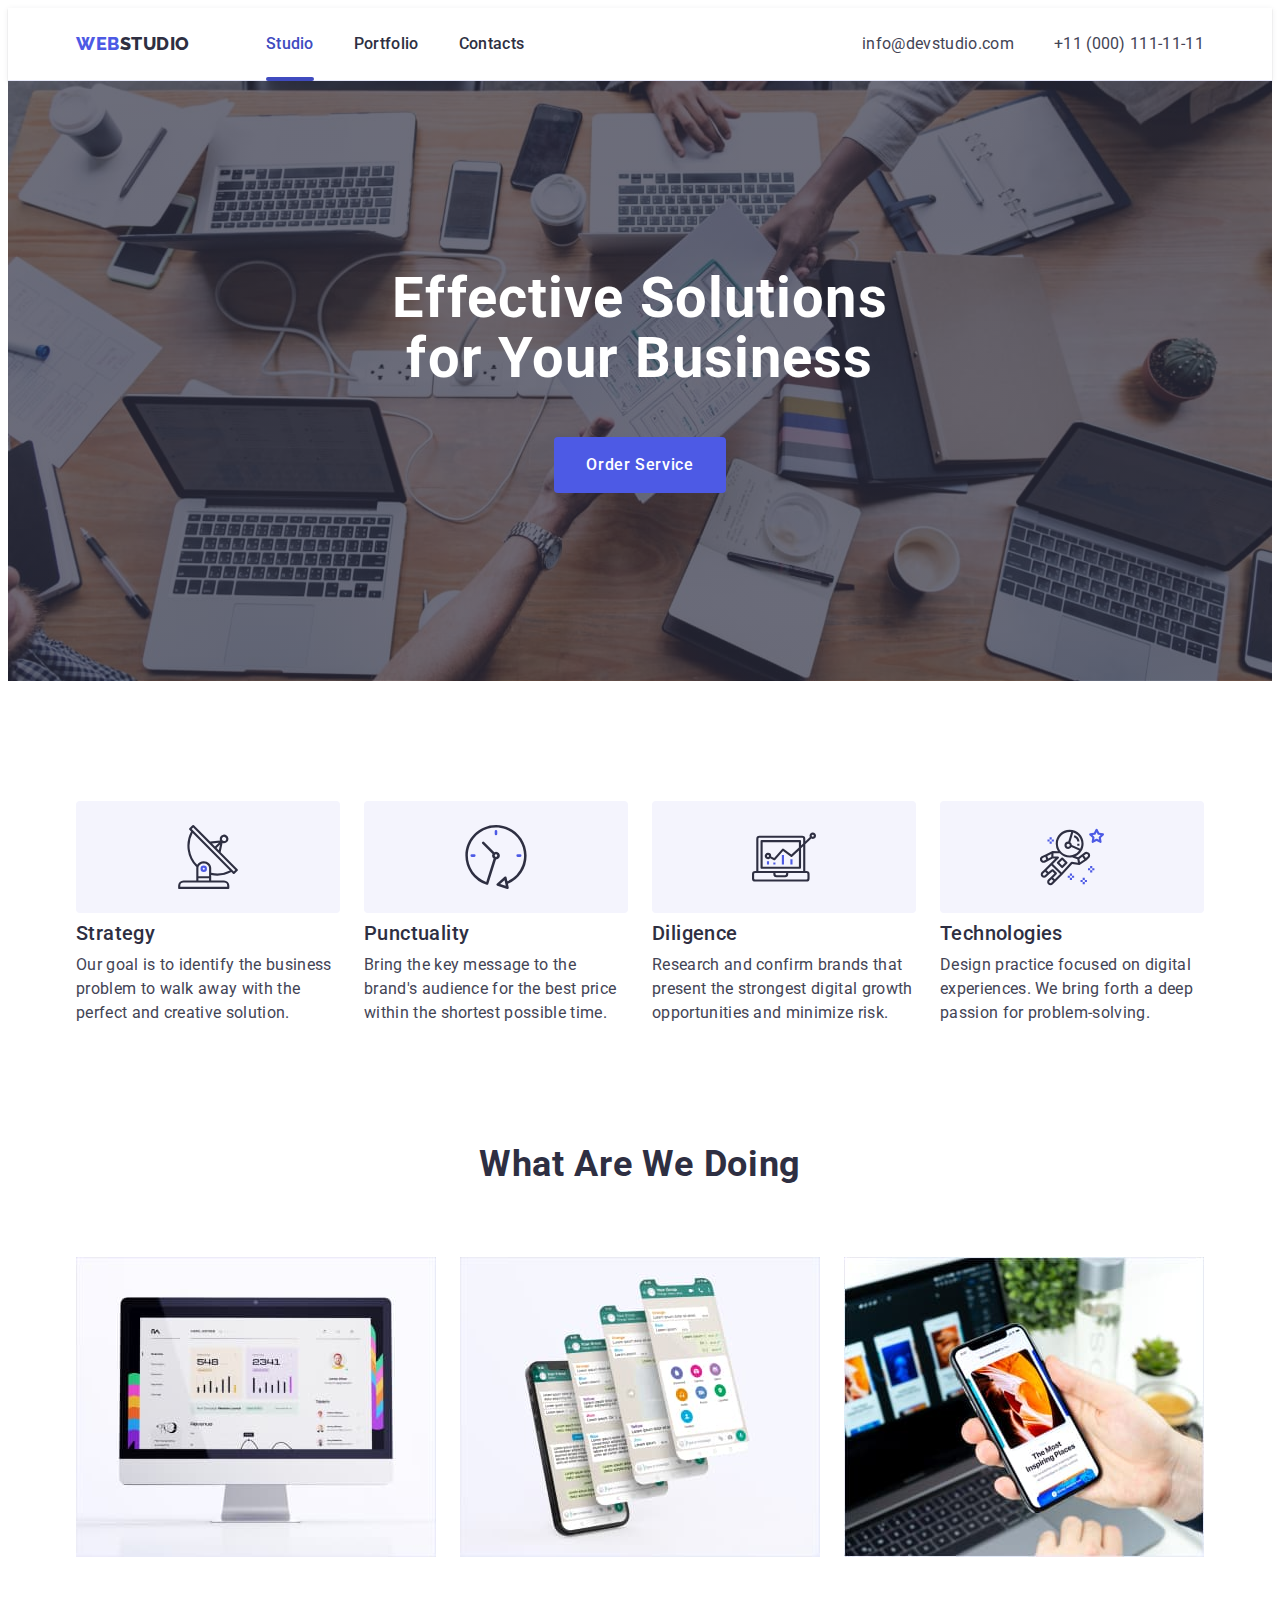
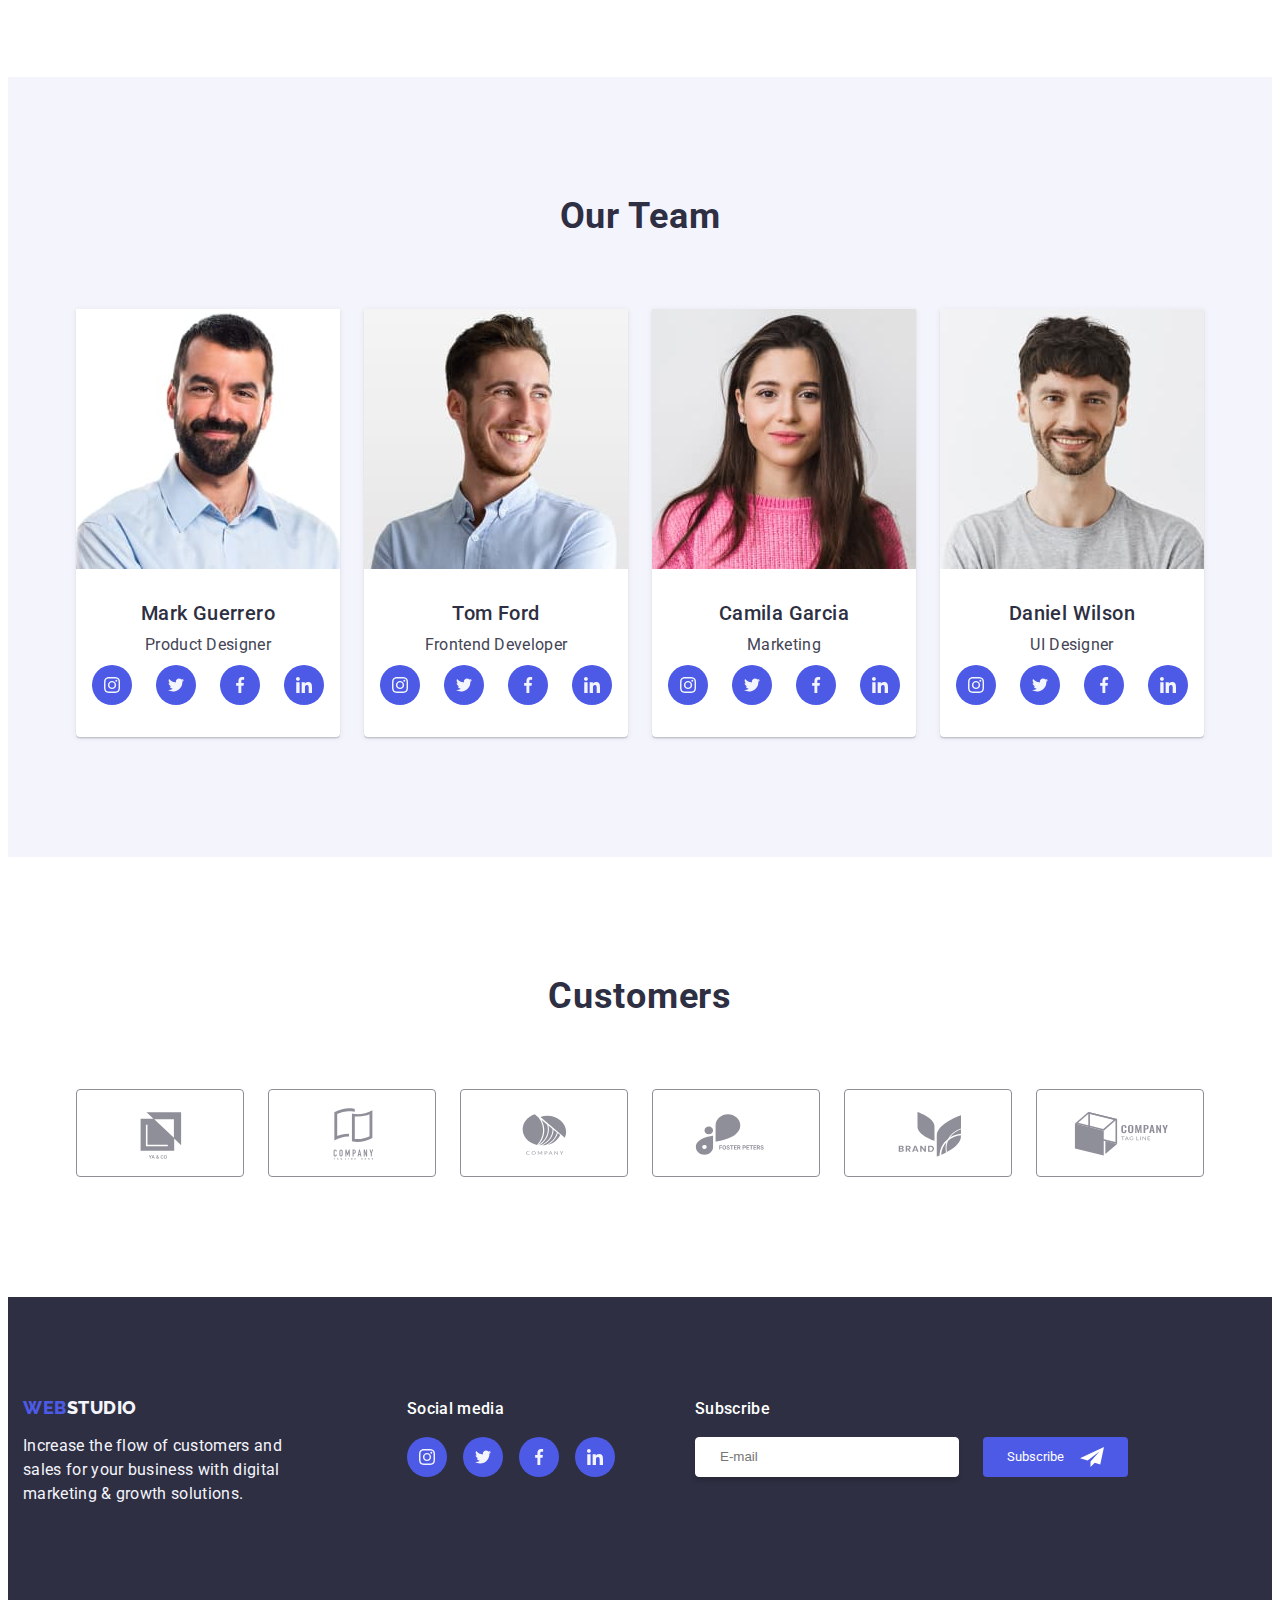
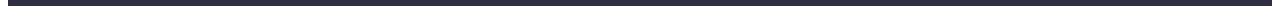
==== index.html @ a36aa5c9 "footer-sibscribe" ====
<!DOCTYPE html>
<html lang="en">
  <head>
    <meta charset="UTF-8" />
    <meta name="viewport" content="width=device-width, initial-scale=1.0" />
    <title>WebStudio</title>
    <!-- Fonts -->
    <link rel="preconnect" href="https://fonts.googleapis.com" />
    <link rel="preconnect" href="https://fonts.gstatic.com" crossorigin />
    <link
      href="https://fonts.googleapis.com/css2?family=Raleway:wght@800&family=Roboto:wght@400;500;700;900&display=swap"
      rel="stylesheet"
    />
    <!-- Modern-normalize  -->
    <link
      rel="stylesheet"
      href="https://cdnjs.cloudflare.com/ajax/libs/modern-normalize/2.0.0/modern-normalize.min.css"
      integrity="sha512-4xo8blKMVCiXpTaLzQSLSw3KFOVPWhm/TRtuPVc4WG6kUgjH6J03IBuG7JZPkcWMxJ5huwaBpOpnwYElP/m6wg=="
      crossorigin="anonymous"
      referrerpolicy="no-referrer"
    />
    <!-- Custom styles -->
    <link rel="stylesheet" href="./css/styles.css" />
  </head>
  <body>
    <header class="header">
      <div class="header-container container">
        <nav class="nav">
          <a class="header-logo link" href="./index.html"
            >Web<span class="logo-dark">Studio</span></a
          >
          <ul class="nav-list list">
            <li class="nav-list-item">
              <a class="nav-menu current link" href="./index.html">Studio</a>
            </li>
            <li class="nav-list-item">
              <a class="nav-menu link" href="./portfolio.html">Portfolio</a>
            </li>
            <li class="nav-list-item">
              <a class="nav-menu link" href="">Contacts</a>
            </li>
          </ul>
        </nav>
        <!-- Contacts -->
        <address class="contacts">
          <ul class="contacts-list list">
            <li>
              <a class="address-menu link" href="mailto:info@devstudio.com"
                >info@devstudio.com</a
              >
            </li>
            <li>
              <a class="address-menu link" href="tel:+110001111111"
                >+11 (000) 111-11-11</a
              >
            </li>
          </ul>
        </address>
      </div>
    </header>
    <main>
      <!-- Hero section 1  -->
      <section class="hero-section">
        <div class="hero-container container">
          <h1 class="hero-title">Effective Solutions for Your Business</h1>
          <button class="hero-button button" type="button" data-modal-open>
            Order Service
          </button>
        </div>
      </section>
      <!-- Benefits section 2 -->
      <section class="benefits-section" id="benefits">
        <div class="benefits-container container">
          <h2 class="visually-hidden">Benefits</h2>
          <ul class="benefits-list list">
            <li class="benefits-list-item">
              <div class="benefits-list-wrapper">
                <svg class="benefits-list-icon" width="64" height="64">
                  <use href="./images/icons.svg#icon-antenna"></use>
                </svg>
              </div>
              <h3 class="benefits-list-subtitle">Strategy</h3>
              <p class="benefits-list-text">
                Our goal is to identify the business problem to walk away with
                the perfect and creative solution.
              </p>
            </li>
            <li class="benefits-list-item">
              <div class="benefits-list-wrapper">
                <svg class="benefits-list-icon" width="64" height="64">
                  <use href="./images/icons.svg#icon-clock"></use>
                </svg>
              </div>
              <h3 class="benefits-list-subtitle">Punctuality</h3>
              <p class="benefits-list-text">
                Bring the key message to the brand's audience for the best price
                within the shortest possible time.
              </p>
            </li>
            <li class="benefits-list-item">
              <div class="benefits-list-wrapper">
                <svg class="benefits-list-icon" width="64" height="64">
                  <use href="./images/icons.svg#icon-diagram"></use>
                </svg>
              </div>
              <h3 class="benefits-list-subtitle">Diligence</h3>
              <p class="benefits-list-text">
                Research and confirm brands that present the strongest digital
                growth opportunities and minimize risk.
              </p>
            </li>
            <li class="benefits-list-item">
              <div class="benefits-list-wrapper">
                <svg class="benefits-list-icon" width="64" height="64">
                  <use href="./images/icons.svg#icon-astronaut"></use>
                </svg>
              </div>
              <h3 class="benefits-list-subtitle">Technologies</h3>
              <p class="benefits-list-text">
                Design practice focused on digital experiences. We bring forth a
                deep passion for problem-solving.
              </p>
            </li>
          </ul>
        </div>
      </section>
      <!-- products section 3 -->
      <section class="products-section">
        <div class="container">
          <h2 class="products-title">What are we doing</h2>
          <ul class="products-list list">
            <li class="products-list-item">
              <img
                class="products-list-img img"
                src="./images/img-1-screen.jpg"
                width="360"
                height="300"
                alt="screen"
              />
            </li>
            <li class="products-list-item">
              <img
                class="products-list-img img"
                src="./images/img-2-phones.jpg"
                width="360"
                height="300"
                alt="phones"
              />
            </li>
            <li class="products-list-item">
              <img
                class="products-list-img img"
                src="./images/img-3-laptop.jpg"
                width="360"
                height="300"
                alt="laptop"
              />
            </li>
          </ul>
        </div>
      </section>
      <!-- team section 4 -->
      <section class="team-section">
        <div class="container">
          <h2 class="team-title">Our Team</h2>
          <ul class="team-list list">
            <!-- Mark Guerrero -->
            <li class="team-list-item">
              <img
                class="team-list-img img"
                src="./images/img-4-mark.jpg"
                width="264"
                height="260"
                alt="Mark Guerrero.Product Designer"
              />
              <div class="team-details">
                <h3 class="team-list-subtitle">Mark Guerrero</h3>
                <p class="team-list-text">Product Designer</p>
                <ul class="team-social list">
                  <li class="team-social-item">
                    <a
                      class="team-social-link"
                      href="https://www.instagram.com/"
                    >
                      <svg class="team-social-icon" width="16" height="16">
                        <use href="./images/icons.svg#icon-instagram"></use>
                      </svg>
                    </a>
                  </li>
                  <li class="team-social-item">
                    <a class="team-social-link" href="https://www.twitter.com/">
                      <svg class="team-social-icon" width="16" height="16">
                        <use href="./images/icons.svg#icon-twitter"></use>
                      </svg>
                    </a>
                  </li>
                  <li class="team-social-item">
                    <a
                      class="team-social-link"
                      href="https://www.facebook.com/"
                    >
                      <svg class="team-social-icon" width="16" height="16">
                        <use href="./images/icons.svg#icon-facebook"></use>
                      </svg>
                    </a>
                  </li>
                  <li class="team-social-item">
                    <a
                      class="team-social-link"
                      href="https://www.linkedin.com/"
                    >
                      <svg class="team-social-icon" width="16" height="16">
                        <use href="./images/icons.svg#icon-linkedin"></use>
                      </svg>
                    </a>
                  </li>
                </ul>
              </div>
            </li>
            <!-- Tom Ford -->
            <li class="team-list-item">
              <img
                class="products-list-img img"
                src="./images/img-5-tom.jpg"
                width="264"
                height="260"
                alt="Tom Ford.Frontend Developer"
              />
              <div class="team-details">
                <h3 class="team-list-subtitle">Tom Ford</h3>
                <p class="team-list-text">Frontend Developer</p>

                <ul class="team-social list">
                  <li class="team-social-item">
                    <a
                      class="team-social-link"
                      href="https://www.instagram.com/"
                    >
                      <svg class="team-social-icon" width="16" height="16">
                        <use href="./images/icons.svg#icon-instagram"></use>
                      </svg>
                    </a>
                  </li>
                  <li class="team-social-item">
                    <a class="team-social-link" href="https://www.twitter.com/">
                      <svg class="team-social-icon" width="16" height="16">
                        <use href="./images/icons.svg#icon-twitter"></use>
                      </svg>
                    </a>
                  </li>
                  <li class="team-social-item">
                    <a
                      class="team-social-link"
                      href="https://www.facebook.com/"
                    >
                      <svg class="team-social-icon" width="16" height="16">
                        <use href="./images/icons.svg#icon-facebook"></use>
                      </svg>
                    </a>
                  </li>
                  <li class="team-social-item">
                    <a
                      class="team-social-link"
                      href="https://www.linkedin.com/"
                    >
                      <svg class="team-social-icon" width="16" height="16">
                        <use href="./images/icons.svg#icon-linkedin"></use>
                      </svg>
                    </a>
                  </li>
                </ul>
              </div>
            </li>
            <!-- Camila Garcia -->
            <li class="team-list-item">
              <img
                class="products-list-img img"
                src="./images/img-6-camila.jpg"
                width="264"
                height="260"
                alt="Camila Garcia.Marketing"
              />
              <div class="team-details">
                <h3 class="team-list-subtitle">Camila Garcia</h3>
                <p class="team-list-text">Marketing</p>

                <ul class="team-social list">
                  <li class="team-social-item">
                    <a
                      class="team-social-link"
                      href="https://www.instagram.com/"
                    >
                      <svg class="team-social-icon" width="16" height="16">
                        <use href="./images/icons.svg#icon-instagram"></use>
                      </svg>
                    </a>
                  </li>
                  <li class="team-social-item">
                    <a class="team-social-link" href="https://www.twitter.com/">
                      <svg class="team-social-icon" width="16" height="16">
                        <use href="./images/icons.svg#icon-twitter"></use>
                      </svg>
                    </a>
                  </li>
                  <li class="team-social-item">
                    <a
                      class="team-social-link"
                      href="https://www.facebook.com/"
                    >
                      <svg class="team-social-icon" width="16" height="16">
                        <use href="./images/icons.svg#icon-facebook"></use>
                      </svg>
                    </a>
                  </li>
                  <li class="team-social-item">
                    <a
                      class="team-social-link"
                      href="https://www.linkedin.com/"
                    >
                      <svg class="team-social-icon" width="16" height="16">
                        <use href="./images/icons.svg#icon-linkedin"></use>
                      </svg>
                    </a>
                  </li>
                </ul>
              </div>
            </li>
            <!-- Daniel Wilson -->
            <li class="team-list-item">
              <img
                class="products-list-img img"
                src="./images/img-7-daniel.jpg"
                width="264"
                height="260"
                alt="Daniel Wilson.UI Designer"
              />
              <div class="team-details">
                <h3 class="team-list-subtitle">Daniel Wilson</h3>
                <p class="team-list-text">UI Designer</p>

                <ul class="team-social list">
                  <li class="team-social-item">
                    <a
                      class="team-social-link"
                      href="https://www.instagram.com/"
                    >
                      <svg class="team-social-icon" width="16" height="16">
                        <use href="./images/icons.svg#icon-instagram"></use>
                      </svg>
                    </a>
                  </li>
                  <li class="team-social-item">
                    <a class="team-social-link" href="https://www.twitter.com/">
                      <svg class="team-social-icon" width="16" height="16">
                        <use href="./images/icons.svg#icon-twitter"></use>
                      </svg>
                    </a>
                  </li>
                  <li class="team-social-item">
                    <a
                      class="team-social-link"
                      href="https://www.facebook.com/"
                    >
                      <svg class="team-social-icon" width="16" height="16">
                        <use href="./images/icons.svg#icon-facebook"></use>
                      </svg>
                    </a>
                  </li>
                  <li class="team-social-item">
                    <a
                      class="team-social-link"
                      href="https://www.linkedin.com/"
                    >
                      <svg class="team-social-icon" width="16" height="16">
                        <use href="./images/icons.svg#icon-linkedin"></use>
                      </svg>
                    </a>
                  </li>
                </ul>
              </div>
            </li>
          </ul>
        </div>
      </section>
      <!-- customers section 5 -->
      <section class="customers-section">
        <div class="container">
          <h2 class="customers-title">Customers</h2>
          <ul class="customers-list">
            <li class="customers-list-item">
              <a class="customers-item-link" href="">
                <svg class="customers-list-icon" width="104" height="56">
                  <use href="./images/icons.svg#icon-logo-1"></use>
                </svg>
              </a>
            </li>
            <li class="customers-list-item">
              <a class="customers-item-link" href="">
                <svg class="customers-list-icon" width="104" height="56">
                  <use href="./images/icons.svg#icon-logo-2"></use>
                </svg>
              </a>
            </li>
            <li class="customers-list-item">
              <a class="customers-item-link" href="">
                <svg class="customers-list-icon" width="104" height="56">
                  <use href="./images/icons.svg#icon-logo-3"></use>
                </svg>
              </a>
            </li>
            <li class="customers-list-item">
              <a class="customers-item-link" href="">
                <svg class="customers-list-icon" width="104" height="56">
                  <use href="./images/icons.svg#icon-logo-4"></use>
                </svg>
              </a>
            </li>
            <li class="customers-list-item">
              <a class="customers-item-link" href="">
                <svg class="customers-list-icon" width="104" height="56">
                  <use href="./images/icons.svg#icon-logo-5"></use>
                </svg>
              </a>
            </li>
            <li class="customers-list-item">
              <a class="customers-item-link" href="">
                <svg class="customers-list-icon" width="104" height="56">
                  <use href="./images/icons.svg#icon-logo-6"></use>
                </svg>
              </a>
            </li>
          </ul>
        </div>
      </section>
    </main>
    <footer class="footer-section">
      <div class="container footer">
        <div class="footer-text-block">
          <a class="footer-logo logo link" href="./index.html"
            >Web<span class="logo-light">Studio</span></a
          >
          <!-- footer text -->
          <p class="footer-text">
            Increase the flow of customers and sales for your business with
            digital marketing &#38; growth solutions.
          </p>
        </div>
        <!-- social media block -->
        <div class="social-media-block">
          <!-- social media text -->
          <p class="social-media-text">Social media</p>
          <ul class="social-media list">
            <li class="social-media-item">
              <a
                class="social-media-icon-link"
                href="https://www.instagram.com/"
              >
                <svg class="team-social-icon" width="24" height="24">
                  <use href="./images/icons.svg#icon-instagram"></use>
                </svg>
              </a>
            </li>
            <li class="social-media-item">
              <a class="social-media-icon-link" href="https://www.twitter.com/">
                <svg class="team-social-icon" width="24" height="24">
                  <use
                    class="social-media-icon-link"
                    href="./images/icons.svg#icon-twitter"
                  ></use>
                </svg>
              </a>
            </li>
            <li class="social-media-item">
              <a
                class="social-media-icon-link"
                href="https://www.facebook.com/"
              >
                <svg class="team-social-icon" width="24" height="24">
                  <use href="./images/icons.svg#icon-facebook"></use>
                </svg>
              </a>
            </li>
            <li class="social-media-item">
              <a
                class="social-media-icon-link"
                href="https://www.linkedin.com/"
              >
                <svg class="team-social-icon" width="24" height="24">
                  <use href="./images/icons.svg#icon-linkedin"></use>
                </svg>
              </a>
            </li>
          </ul>
        </div>
        <!-- subscribe -->

        <div class="subscribe-block">
          <p class="subscribe-text">Subscribe</p>
          <form class="footer-form" name="subscribe_form">
            <input
              class="footer-form-input"
              name="subscribe-email"
              type="email"
              placeholder="E-mail"
            />
            <button class="subscribe-button button" type="submit">
              Subscribe
              <svg class="subscribe-icon" width="24" height="24">
                <use href="./images/icons.svg#icon-subscribe"></use>
              </svg>
            </button>
          </form>
        </div>
      </div>
    </footer>

    <!-- modal window -->

    <div class="backdrop is-hidden" data-modal>
      <div class="modal">
        <button class="modal-btn" type="button" data-modal-close>
          <svg class="modal-btn-icon" width="8" height="8">
            <use href="./images/icons.svg#icon-close-btn-modal"></use>
          </svg>
        </button>
      </div>
    </div>

    <script src="./js/modal.js"></script>
  </body>
</html>
---- css/styles.css ----
*,
* ::after,
* ::before {
    box-sizing: border-box;
}

/* base styles */
:root {
    --white: #FFFFFF;
    --iris: #4D5AE5;
    --navyblue: #2E2F42;
    --ocean: #404BBF;
    --slate: #434455;
    --cloud: #F4F4FD;
    --cornflower: #E7E9FC;
    --light-slate: #8e8f99;
    --green: #31D0AA;
    --navyblue-modal: rgba(46, 47, 66, 0.40);
}

body {
    font-family: 'Raleway', sans-serif;
    font-family: 'Roboto', sans-serif;
    background-color: var(--white);
    color: #434455;
}

h1,
h2,
h3,
h4,
h5,
h6,
p {
    margin: 0;
}

ul {
    margin: 0;
    padding-left: 0;
}

li {
    list-style: none;
}

.link {
    text-decoration: none;
}

.list {
    list-style: none;
    margin: 0;
    padding: 0;
}

img {
    display: block;
    max-width: 100%;
    height: auto;
}

button {
    font-family: inherit;
    border: none;
    cursor: pointer;
    padding: 16px 32px;
    border-radius: 4px;
}

.container {
    max-width: 1158px;
    margin: 0 auto;
    padding: 0 15px;
}

/* header */

.header {
    border-bottom: 1px solid #e7e9fc;
    box-shadow: 0px 2px 1px rgba(46, 47, 66, 0.08),
        0px 1px 1px rgba(46, 47, 66, 0.16),
        0px 1px 6px rgba(46, 47, 66, 0.08);
}

.header-container {
    display: flex;
    justify-content: space-between;
    height: 72px;
    align-items: center;
}

/* nav */

.nav-list-item,
.projects-list-item {
    list-style: none;
    /* transition: color 250ms cubic-bezier(0.4, 0, 0.2, 1); */
}


.nav-list {
    display: flex;
    gap: 40px;
    align-items: center;
    transition: color 250ms cubic-bezier(0.4, 0, 0.2, 1);
}



.nav {
    display: flex;
    align-items: center;
}

.nav .nav-menu {
    font-size: 16px;
    line-height: 1.5;
    letter-spacing: 0.02em;
    padding: 24px 0;
    position: relative;
    transition: color 250ms cubic-bezier(0.4, 0, 0.2, 1);
}

.nav-menu {
    color: var(--navyblue);
    font-family: Roboto;
    font-size: 16px;
    font-weight: 500;
    line-height: 1.5;
    letter-spacing: 0.02em;
    padding: 24px 0;
    display: block;
    display: inline-block;
    transition: color 250ms cubic-bezier(0.4, 0, 0.2, 1);
}

.nav-menu:hover,
.nav-menu:focus,
.nav-menu.current {
    color: var(--ocean);
}

.nav-menu.current::after {
    content: "";
    position: absolute;
    left: 0;
    bottom: -1px;
    width: 100%;
    height: 4px;
    border-radius: 2px;
    background-color: var(--ocean);
}

/* logo */

.header-logo {
    color: var(--iris);
    font-weight: 800;
    line-height: 1.17;
    letter-spacing: 0.03em;
    text-transform: uppercase;
    font-family: "Raleway", sans-serif;
    font-size: 18px;
    display: flex;
    margin-right: 76px;
    align-items: center;
}

.logo-dark {
    color: var(--navyblue);
}

.logo-light {
    color: var(--cloud);
}

.footer-logo {
    margin-bottom: 16px;
    /* display: inline-block; */
    color: var(--iris);
    font-weight: 800;
    line-height: 1.17;
    letter-spacing: 0.03em;
    text-transform: uppercase;
    font-family: "Raleway", sans-serif;
    font-size: 18px;
    display: flex;
    margin-right: 76px;
    align-items: center;
}

/* contacts */

.contacts {
    font-style: normal;
}

.contacts-list {
    display: flex;
    gap: 40px;
    align-items: center;
}

.address-menu {
    color: var(--slate);
    font-family: Roboto;
    font-size: 16px;
    font-style: normal;
    font-weight: 400;
    line-height: 1.5;
    letter-spacing: 0.02em;
    padding: 24px 0;
    display: block;
    transition: color 250ms cubic-bezier(0.4, 0, 0.2, 1);
}

.address-menu:hover,
.address-menu:focus {
    color: #404bbf
}


/* hero section */

.hero-section {
    background-color: var(--navyblue);
    background-image: linear-gradient(rgba(46, 47, 66, 0.7), rgba(46, 47, 66, 0.7)), url(../images/img-bg.jpg);
    background-repeat: no-repeat;
    background-size: cover;
    background-position: center;
    padding: 188px 0;
    max-width: 1440px;
    margin: 0 auto;
}



.hero-title {
    color: var(--white);
    text-align: center;
    font-family: Roboto;
    font-size: 56px;
    font-weight: 700;
    line-height: 1.07;
    letter-spacing: 0.02em;
    margin-bottom: 48px;
    margin-left: auto;
    margin-right: auto;
    max-width: 496px;
}

.hero-button {
    font-family: inherit;
    background: var(--iris);
    font-weight: 500;
    font-size: 16px;
    line-height: 1.5;
    letter-spacing: 0.04em;
    color: var(--white);
    cursor: pointer;
    margin-left: auto;
    margin-right: auto;
    display: block;
    min-width: 169px;
    transition: background-color 250ms cubic-bezier(0.4, 0, 0.2, 1);

}

.hero-button:hover,
.hero-button:focus {
    background: var(--ocean);

}

/* benefits styles */

.benefits-section {
    padding: 120px 0;
}

.benefits-title {
    color: var(--navyblue);
    font-family: Roboto;
    font-weight: 500;
    line-height: 1.2;
    letter-spacing: 0.02em;
}

.benefits {
    padding: 120px 0;
}

.benefits-container {
    display: flex;
    align-items: center;
    justify-content: center;
}

.benefits-list {
    display: flex;
    gap: 24px;
    justify-content: center;
}

.benefits-list-wrapper {
    border-radius: 4px;
    background-color: var(--cloud, #F4F4FD);
    margin-bottom: 8px;
    width: 264px;
    height: 112px;
    padding: 24px 0;
    display: flex;
    align-items: center;
    justify-content: center;



}

.benefits-list-item {
    flex-basis: calc((100% - 3 * 24px) / 4);

}

.benefits-list-icon {
    display: flex;
    align-items: center;
    margin: 0 auto;
}

.benefits-list-subtitle {
    color: var(--navyblue);
    font-family: Roboto;
    font-size: 20px;
    font-weight: 500;
    line-height: 1.2;
    letter-spacing: 0.02em;
    margin-bottom: 8px;
}

.benefits-list-text {
    color: var(--slate);
    font-family: Roboto;
    font-weight: 400;
    line-height: 1.5;
    letter-spacing: 0.02em;

}

/* product styles */

.products-section {
    padding-bottom: 120px;
}

.products-title {
    color: var(--navyblue);
    text-align: center;
    font-weight: 700;
    font-size: 36px;
    line-height: 1.11;
    letter-spacing: 0.02em;
    text-transform: capitalize;
    margin-bottom: 72px;
}

.products-list {
    display: flex;
    gap: 24px;
    justify-content: center;
}

.products-list-item {
    width: calc((100% - 3 * 16px) / 3);
}


/* team styles */

.team-section {
    background-color: var(--cloud);
    padding: 120px 0;
}

.team-title {
    color: var(--navyblue);
    text-align: center;
    font-weight: 700;
    line-height: 1.11;
    letter-spacing: 0.02em;
    text-transform: capitalize;
    background-color: #F4F4FD;
    font-size: 36px;
    margin-bottom: 72px;
}

.team-list {
    display: flex;
    gap: 24px;
    flex-wrap: wrap;
}

.team-list-item {
    background-color: #FFFFFF;
    width: calc((100% - 3 * 24px) / 4);
    border-radius: 0px 0px 4px 4px;
    box-shadow: 0px 2px 1px 0px rgba(46, 47, 66, 0.08), 0px 1px 1px 0px rgba(46, 47, 66, 0.16), 0px 1px 6px 0px rgba(46, 47, 66, 0.08);

}

.team-list-subtitle {
    color: var(--navyblue);
    text-align: center;
    font-style: normal;
    font-weight: 500;
    line-height: 1.2;
    letter-spacing: 0.02em;
    font-size: 20px;
    margin-bottom: 8px;
}

.team-list-text {
    color: var(--slate);
    text-align: center;
    font-weight: 400;
    line-height: 1.5;
    letter-spacing: 0.02em;
    margin: 0 0 8px;
}

.team-details {
    padding: 32px 0;
}

/* social icons */

.team-social-icon {
    fill: var(--cloud);
}

.team-social.list {
    display: flex;
    justify-content: center;
    align-items: center;
    gap: 24px;
}

.team-social-link {
    display: flex;
    justify-content: center;
    align-items: center;
    padding: 12px;
    width: 100%;
    height: 100%;
    background-color: var(--iris);
    border-radius: 50%;
    transition: background-color 250ms cubic-bezier(0.4, 0, 0.2, 1);
}

.team-social-link:hover,
.team-social-link:focus {
    background-color: var(--ocean);
}

/* customers  */

.customers-list-icon {
    fill: var(--light-slate);
}

/* footer */

.footer-section {
    background-color: var(--navyblue);
    padding: 100px 0;

}

.footer-section .link {
    display: inline-block;
    margin-bottom: 16px;
}

.footer-text {
    color: var(--cloud, #F4F4FD);
    font-family: Roboto;
    font-size: 16px;
    font-style: normal;
    font-weight: 400;
    line-height: 1.5;
    letter-spacing: 0.02em;
    width: 264px;

}

.footer-text-block {
    margin-right: 120px;
}



.container.footer {
    display: flex;
    align-items: baseline;
    margin-right: 120px;
}

/* social media */

.social-media-block {
    margin-right: 80px;
}

.social-media-text {
    color: var(--white, #FFF);
    font-family: Roboto;
    font-size: 16px;
    font-weight: 500;
    line-height: 1.5;
    letter-spacing: 0.02em;
    margin: 0 0 16px;
}

.social-media.list {
    display: flex;
    gap: 16px;
}

.social-media-item {
    width: 40px;
    height: 40px;
}

.social-media-icon-link {
    display: flex;
    justify-content: center;
    align-items: center;
    padding: 12px;
    width: 100%;
    height: 100%;
    background-color: var(--iris);
    border-radius: 50%;
    transition: background-color 250ms cubic-bezier(0.4, 0, 0.2, 1);

}

.social-media-icon-link:hover,
.social-media-icon-link:focus {
    background-color: var(--green);
}


/* portfolio section */

.portf-list-item {
    list-style: none;
}

/* visually-hidden */

.visually-hidden {
    position: absolute;
    width: 1px;
    height: 1px;
    margin: -1px;
    border: 0;
    padding: 0;
    white-space: nowrap;
    clip-path: inset(100%);
    clip: rect(0 0 0 0);
    overflow: hidden;
}

.portfolio.section {
    padding-top: 96px;
    padding-bottom: 120px;
}

.hero-portf-title {}

.hero-portf-list {
    display: flex;
    gap: 24px;
    margin-bottom: 72px;
    margin-left: auto;
    margin-right: auto;
    justify-content: center;

}






/* portfolio buttons */

.hero-portf-btn {
    background: var(--cloud);
    color: var(--iris);
    text-align: center;
    font-weight: 500;
    line-height: 1.5;
    letter-spacing: 0.04em;
    font-family: "Roboto", sans-serif;
    font-size: 16px;
    padding: 12px 24px;
    border: 1px solid var(--cornflower, #E7E9FC);
    transition: color 250ms cubic-bezier(0.4, 0, 0.2, 1),
        background-color 250ms cubic-bezier(0.4, 0, 0.2, 1),
        border-color 250ms cubic-bezier(0.4, 0, 0.2, 1),
        box-shadow 250ms cubic-bezier(0.4, 0, 0.2, 1);
}


.hero-portf-btn:hover,
.hero-portf-btn:focus {
    background-color: var(--ocean);
    color: var(--white);
    border: 1px solid transparent;
    box-shadow: 0px 3px 1px rgba(0, 0, 0, 0.1), 0px 2px 1px rgba(0, 0, 0, 0.08), 0px 2px 2px rgba(0, 0, 0, 0.12);
}

/* projects styles */



.projects-link {
    display: block;
    transition: box-shadow 250ms cubic-bezier(0.4, 0, 0.2, 1);
}

.projects-link:hover,
.projects-link:focus {
    box-shadow: 0px 2px 1px 0px rgba(46, 47, 66, 0.08), 0px 1px 1px 0px rgba(46, 47, 66, 0.16), 0px 1px 6px 0px rgba(46, 47, 66, 0.08);

}


.projects-list {
    display: flex;
    flex-wrap: wrap;
    column-gap: 24px;
    row-gap: 48px;

}

.projects-list-item {
    width: calc((100% - 48px) / 3);
    transition: box-shadow 250ms cubic-bezier(0.4, 0, 0.2, 1);
}



.projects-subtitle {
    color: var(--navyblue);
    font-size: 20px;
    font-weight: 500;
    line-height: 1.2;
    letter-spacing: 0.02em;
    margin-bottom: 8px;

}

.projects-box {
    padding: 32px 16px;
    border: 1px solid var(--cornflower);
    border-top: none;

}

.projects-box-text {
    color: var(--slate);
    font-weight: 400;
    line-height: 1.5;
    letter-spacing: 0.02em;
    font-size: 16px;
}

/* overlay */

.projects-block {}

.overlay {
    position: relative;
    overflow-y: hidden;
    overflow-x: hidden;
}

.overlay-text {
    color: var(--cloud);
    font-size: 16px;
    font-weight: 400;
    line-height: 1.5;
    letter-spacing: 0.02em;
    top: 0;
    left: 0;
    width: 100%;
    height: 100%;
    background-color: var(--iris);
    position: absolute;
    padding: 40px 32px;
    transform: translateY(100%);
    transition: transform 250ms cubic-bezier(0.4, 0, 0.2, 1);
}

.projects-link:hover .overlay-text,
.projects-link:focus .overlay-text {
    transform: translateY(0%);
}



/* customers */


.customers-section {
    padding: 120px 0;
}

.customers-list-icon {
    display: flex;
    align-items: center;
    margin: 0 auto;
}

.customers-title {
    color: var(--navyblue);
    text-align: center;
    font-weight: 700;
    line-height: 1.11;
    letter-spacing: 0.02em;
    text-transform: capitalize;
    font-size: 36px;
    margin-bottom: 72px;
}

.customers-list {
    display: flex;
    gap: 24px;
}



.customers-list-item {
    flex-basis: calc((100% - 5 * 24px) / 6);
}

.customers-list-icon {
    fill: currentColor;

}

.customers-item-link {
    border: 1px solid var(--light-slate);
    border-radius: 4px;
    display: flex;
    justify-content: center;
    align-items: center;
    color: var(--light-slate);
    width: 168px;

    height: 88px;
    padding: 16px 32px;
    transition: border-color 250ms cubic-bezier(0.4, 0, 0.2, 1), color 250ms cubic-bezier(0.4, 0, 0.2, 1);
}

.customers-item-link:hover,
.customers-item-link:focus {
    border-color: var(--ocean);
    color: var(--ocean);
}

/* modal window */

.backdrop {
    position: fixed;
    top: 0;
    left: 0;
    width: 100%;
    height: 100%;
    background-color: var(--navyblue-modal);
    transition: opacity 250ms cubic-bezier(0.4, 0, 0.2, 1), visibility 250ms cubic-bezier(0.4, 0, 0.2, 1);
}

.is-hidden {
    opacity: 0;
    pointer-events: none;
    visibility: hidden;
}

.modal {
    position: absolute;
    top: 50%;
    left: 50%;
    transform: translateX(-50%) translateY(-50%);
    width: 408px;
    min-height: 584px;
    border-radius: 4px;
    background: var(--dairy, #FCFCFC);
    box-shadow: 0px 2px 1px 0px rgba(0, 0, 0, 0.20), 0px 1px 3px 0px rgba(0, 0, 0, 0.12), 0px 1px 1px 0px rgba(0, 0, 0, 0.14);
    transition: transform 250ms cubic-bezier(0.4, 0, 0.2, 1);
}

.modal-btn {
    position: absolute;
    top: 24px;
    right: 24px;
    width: 24px;
    height: 24px;
    background-color: var(--cornflower);
    border-radius: 50%;
    border: 1px solid rgba(0, 0, 0, 0.10);
    padding: 0;
    align-items: center;
    justify-content: center;
    display: flex;
    transition: background-color 250ms cubic-bezier(0.4, 0, 0.2, 1), border 250ms cubic-bezier(0.4, 0, 0.2, 1);
}

.modal-btn:hover,
.modal-btn:focus {
    background-color: var(--ocean);
    border: none;
}

.modal-btn:hover .modal-btn-icon,
.modal-btn:focus .modal-btn-icon {
    fill: var(--white);
}

.modal-btn-icon {
    width: 8px;
    height: 8px;
    fill: var(--navyblue);
    transition: fill 250ms cubic-bezier(0.4, 0, 0.2, 1);
}

/**
  |============================
  | subscribe block
  |============================
*/

.footer-form {
    display: flex;
    justify-content: center;
    align-items: center;
    gap: 24px;
    /* margin-left: 156px; */

}

.footer-form-input {}

.hero-button {}

.button {}






.subscribe-block {}

.subscribe-text {
    color: var(--white);
    font-size: 16px;
    font-weight: 500;
    line-height: 1.5;
    letter-spacing: 0.02em;
    margin: 0 0 16px;
    width: 75px;
    height: 24px;
}

.footer-form-input {
    width: 264px;
    height: 40px;
    flex-shrink: 0;
    border-radius: 4px;
    border: 1px solid var(--white, #FFF);
    box-shadow: 0px 4px 4px 0px rgba(0, 0, 0, 0.15);
    outline: transparent;
    padding: 8px 24px;
    /* margin-right: 24px; */
}

/* 
.footer-form-input::placeholder {}

color: color: var(--white);
font-family: Roboto;
font-size: 12px;

font-weight: 400;
line-height: 2.0;
letter-spacing: 0.04em; */

.subscribe-button {
    display: inline-flex;
    padding: 8px 24px;
    justify-content: center;
    align-items: center;
    gap: 16px;
    /* margin-left: 16px; */
    border-radius: 4px;
    background: var(--iris, #4D5AE5);
    color: var(--white);
}

.button {}

.subscribe-icon {
    fill: var(--white);
    width: 24px;
    height: 24px;
}
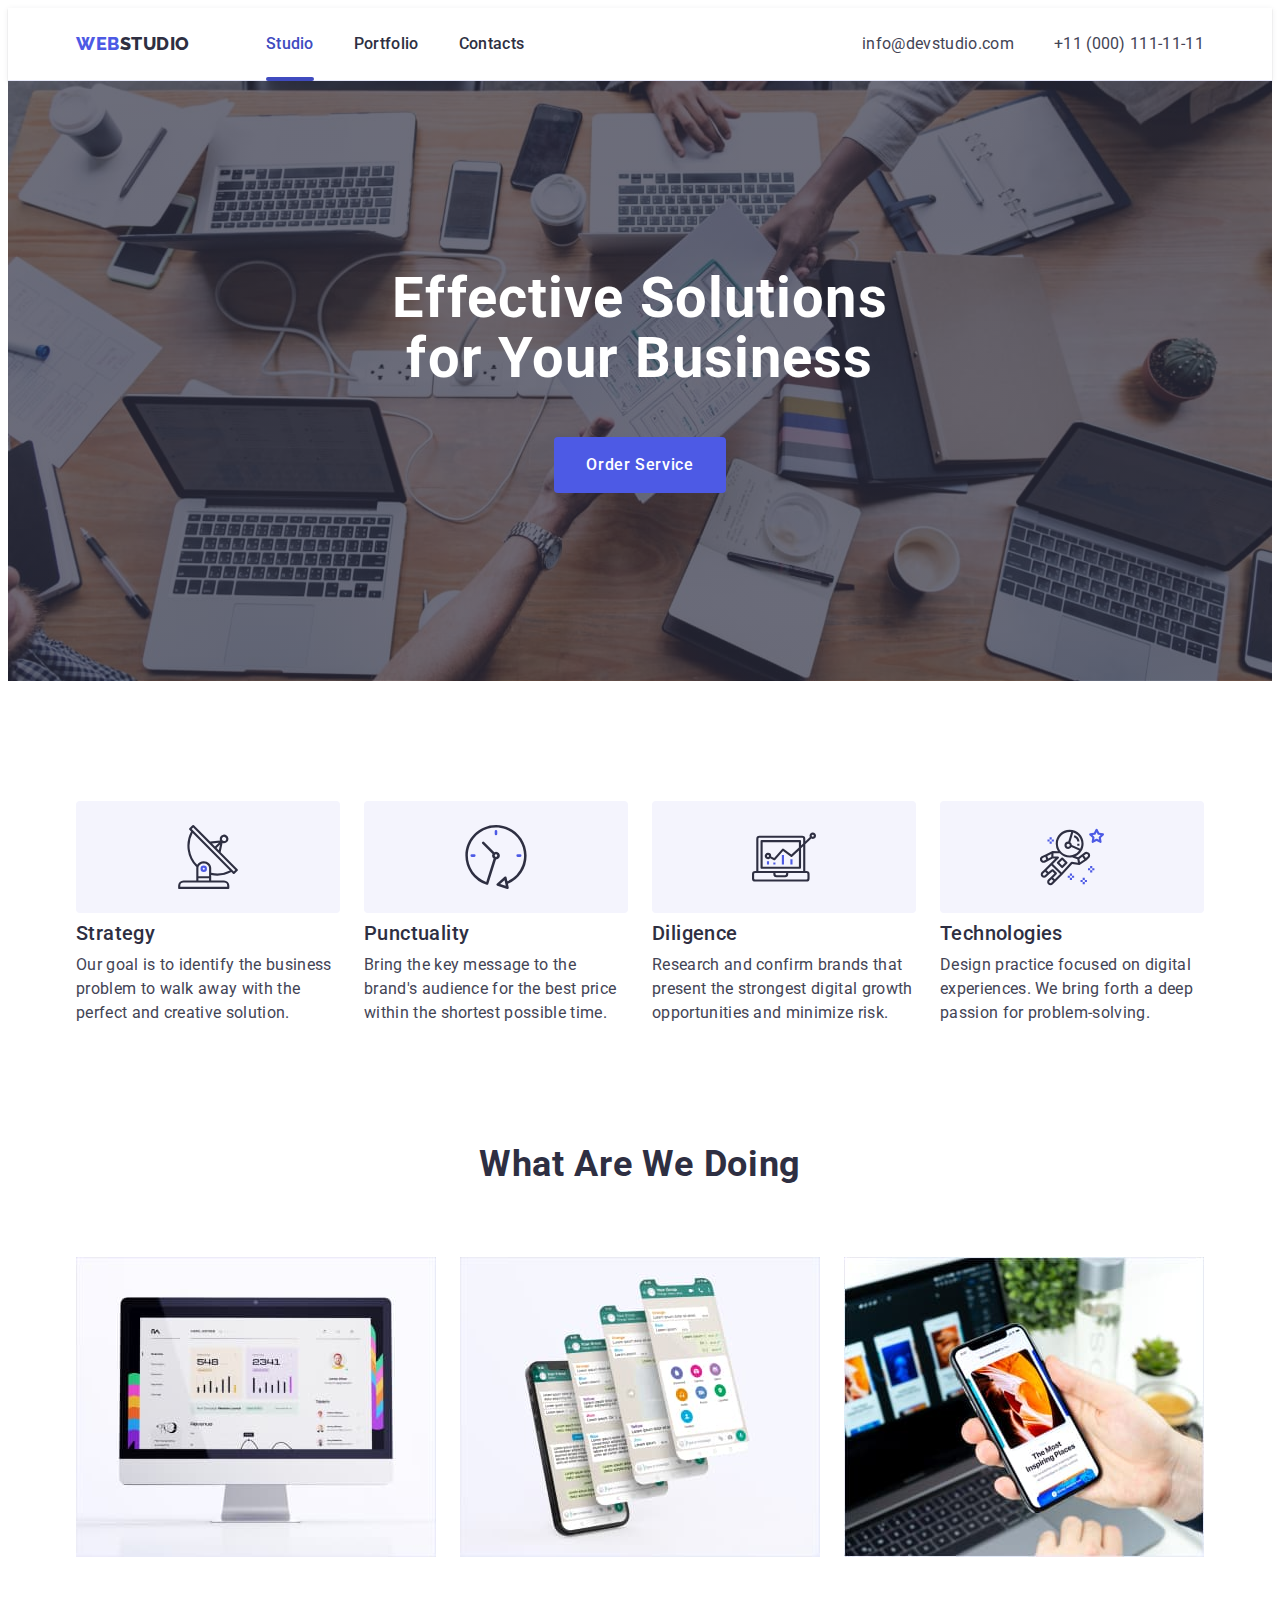
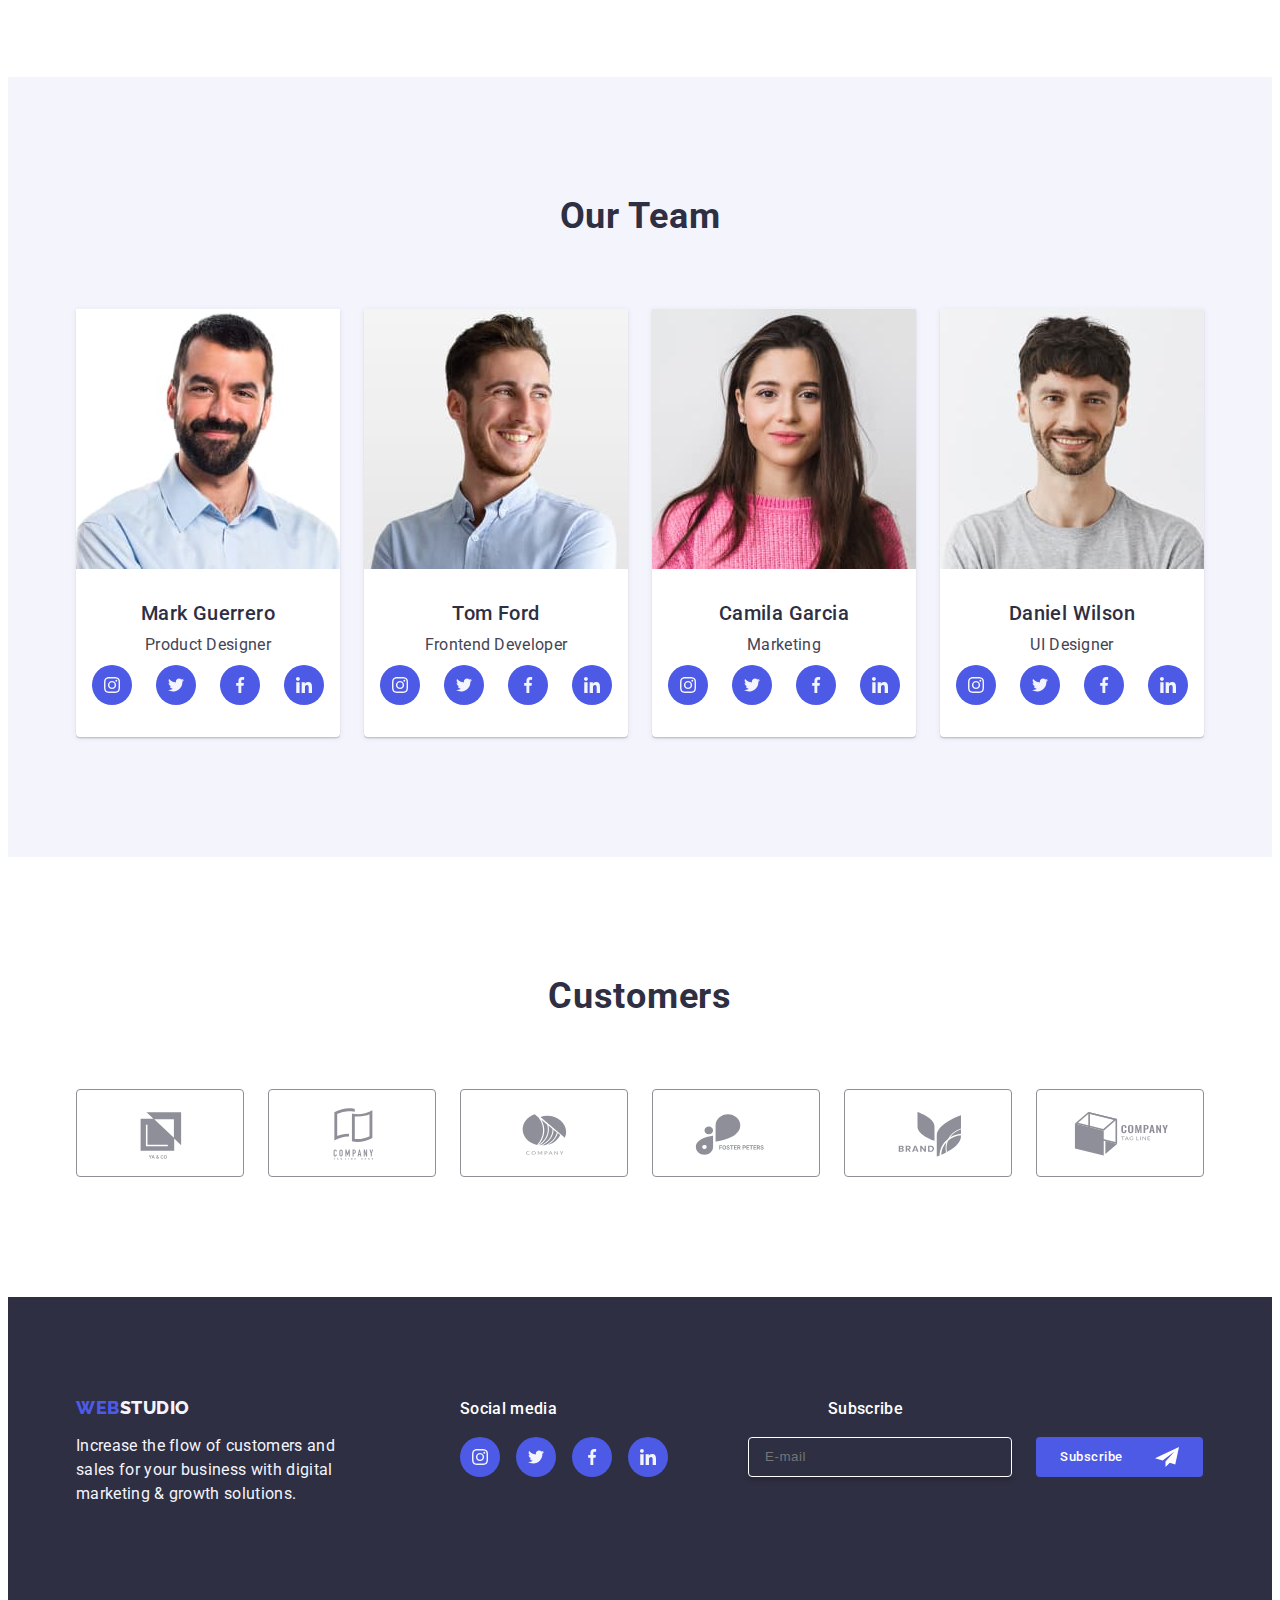
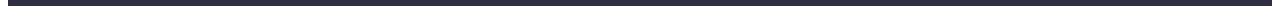
==== commit 89b8fd57: "update" ====
--- a/index.html
+++ b/index.html
@@ -496,13 +496,15 @@
 
         <div class="subscribe-block">
           <p class="subscribe-text">Subscribe</p>
-          <form class="footer-form" name="subscribe_form">
-            <input
-              class="footer-form-input"
-              name="subscribe-email"
-              type="email"
-              placeholder="E-mail"
-            />
+          <form class="footer-form" name="subscribe-form">
+            <label class="footer-form-lebal" aria-label="E-mail">
+              <input
+                class="footer-form-input"
+                name="subscribe-email"
+                type="email"
+                placeholder="E-mail"
+              />
+            </label>
             <button class="subscribe-button button" type="submit">
               Subscribe
               <svg class="subscribe-icon" width="24" height="24">
@@ -523,6 +525,102 @@
             <use href="./images/icons.svg#icon-close-btn-modal"></use>
           </svg>
         </button>
+        <!-- modal-form -->
+
+        <p class="modal-caption">
+          Leave your contacts and we will call you back
+        </p>
+
+        <form class="modal-form" name="review-form">
+          <!-- Name 1-->
+          <div class="modal-form-block">
+            <label class="modal-form-label" for="user-name">Name</label>
+            <div class="modal-form-field">
+              <input
+                class="modal-form-input"
+                type="text"
+                name="user-name"
+                placeholder=""
+              />
+              <svg class="modal-form-icon" width="18" height="24">
+                <use href="./images/icons.svg#icon-name"></use>
+              </svg>
+            </div>
+          </div>
+          <!-- Phone 2-->
+          <div class="modal-form-block">
+            <label class="modal-form-label" for="user-tel">Phone</label>
+            <div class="modal-form-field">
+              <input
+                class="modal-form-input"
+                type="tel"
+                name="user-tel"
+                placeholder=""
+              />
+              <svg class="modal-form-icon" width="18" height="24">
+                <use href="./images/icons.svg#icon-phone"></use>
+              </svg>
+            </div>
+          </div>
+          <!-- Email 3-->
+          <div class="modal-form-block">
+            <label class="modal-form-label" for="user-email">Email</label>
+            <div class="modal-form-field">
+              <input
+                class="modal-form-input"
+                type="email"
+                name="user-email"
+                id="user-email"
+              />
+              <svg class="modal-form-icon" width="18" height="24">
+                <use href="./images/icons.svg#icon-email"></use>
+              </svg>
+            </div>
+          </div>
+          <!-- Comment 4-->
+          <div class="modal-form-block-comment">
+            <label class="modal-form-label" for="user-comment">Comment</label>
+            <textarea
+              class="modal-form-comment"
+              name="user-comment"
+              id="user-comment"
+              rows="5"
+              placeholder="Text input"
+            ></textarea>
+          </div>
+          <!-- Checkbox -->
+          <div class="modal-form-checkbox">
+            <input
+              class="visually-hidden checkbox"
+              type="checkbox"
+              name="user-privacy"
+              id="user-privacy"
+              value="true"
+            />
+            <label for="user-privacy" class="modal-form-agr">
+              <span class="modal-form-descr">
+                <svg
+                  class="modal-form-checkbox-icon"
+                  width="10"
+                  height="8"
+                ></svg>
+              </span>
+              I accept the terms and conditions of the Privacy Policy
+              <use href=""></use>
+              <a
+                href="./images/icons.svg#icon-checkbox"
+                class="privacy-policy-link"
+                target="_blank"
+                rel="noopener noreferrer"
+                >Privacy Policy</a
+              >
+            </label>
+          </div>
+
+          <button class="modal-form-btn hero-button button" type="submit">
+            Send
+          </button>
+        </form>
       </div>
     </div>
 
--- a/css/styles.css
+++ b/css/styles.css
@@ -503,7 +503,7 @@
 .container.footer {
     display: flex;
     align-items: baseline;
-    margin-right: 120px;
+    /* margin-right: 120px; */
 }
 
 /* social media */
@@ -801,7 +801,9 @@
     background: var(--dairy, #FCFCFC);
     box-shadow: 0px 2px 1px 0px rgba(0, 0, 0, 0.20), 0px 1px 3px 0px rgba(0, 0, 0, 0.12), 0px 1px 1px 0px rgba(0, 0, 0, 0.14);
     transition: transform 250ms cubic-bezier(0.4, 0, 0.2, 1);
-}
+    padding: 72px 24px 24px;
+}
+
 
 .modal-btn {
     position: absolute;
@@ -837,6 +839,124 @@
     transition: fill 250ms cubic-bezier(0.4, 0, 0.2, 1);
 }
 
+/* modal input forms */
+
+.modal-caption {
+    color: var(--navyblue);
+    text-align: center;
+    font-family: Roboto;
+    font-size: 16px;
+    font-weight: 500;
+    line-height: 1.5;
+    letter-spacing: 0.02em;
+    margin-bottom: 16px;
+}
+
+.modal-form-block {
+    margin-bottom: 8px;
+}
+
+.modal-form-block-comment {
+    margin-bottom: 16px;
+}
+
+.modal-form-label {
+    color: var(--light-slate);
+
+    font-size: 12px;
+    font-weight: 400;
+    line-height: 1.17;
+    letter-spacing: 0.04em;
+    margin-bottom: 4px;
+}
+
+.modal-form-field {}
+
+.modal-form-input {
+    width: 100%;
+    height: 40px;
+    border: 1px solid rgba(46, 47, 66, 0.4);
+    border-radius: 4px;
+    background-color: transparent;
+
+    padding-left: 38px;
+    outline: transparent;
+    transition: border-color 250ms cubic-bezier(0.4, 0, 0.2, 1);
+    border-color: var(--iris);
+}
+
+
+.modal-form-icon {
+    position: absolute;
+    left: 16px;
+    top: 50%;
+    transform: translateY(-50%);
+    transition: fill 250ms cubic-bezier(0.4, 0, 0.2, 1);
+    fill: var(--navyblue);
+    width: 18px;
+    height: 24px;
+
+}
+
+.modal-form-comment {
+    width: 100%;
+    height: 120px;
+    font-size: 12px;
+    line-height: 1.17;
+    letter-spacing: 0.04em;
+    color: rgba(46, 47, 66, 0.4);
+    border: 1px solid rgba(46, 47, 66, 0.4);
+    border-radius: 4px;
+    background-color: transparent;
+    padding: 8px 16px;
+    outline: transparent;
+    resize: none;
+    transition: border-color 250ms cubic-bezier(0.4, 0, 0.2, 1);
+    border-color: var(--iris);
+}
+
+.modal-form-checkbox {
+    margin-bottom: 24px;
+}
+
+
+.modal-form-agr {
+    display: block;
+    font-size: 12px;
+    line-height: 1.17;
+    letter-spacing: 0.04em;
+    color: var(--light-slate):
+}
+
+.checkbox {}
+
+.modal-form-descr {
+    width: 16px;
+    height: 16px;
+    border: 1px solid rgba(46, 47, 66, 0.4);
+    border-radius: 2px;
+    transition: background-color 250ms cubic-bezier(0.4, 0, 0.2, 1), border 250ms cubic-bezier(0.4, 0, 0.2, 1), fill 250ms cubic-bezier(0.4, 0, 0.2, 1);
+    display: inline-flex;
+    align-items: center;
+    justify-content: center;
+    fill: transparent;
+    margin-right: 8px;
+
+}
+
+.modal-form-checkbox-icon {}
+
+
+.checkbox:checked+.modal-form-agr>.modal-form-descr {
+    background-color: var(--ocean);
+    border: none;
+    fill: var(--cloud);
+}
+
+.privacy-policy-link {
+    color: var(--iris);
+}
+
 /**
   |============================
   | subscribe block
@@ -852,15 +972,19 @@
 
 }
 
-.footer-form-input {}
-
-.hero-button {}
-
-.button {}
-
-
-
-
+.footer-form-input {
+    width: 264px;
+    height: 40px;
+    border: 1px solid #ffffff;
+    background-color: transparent;
+    line-height: 1.5;
+    letter-spacing: 0.04em;
+    padding-left: 16px;
+    box-shadow: 0px 4px 4px 0px rgba(0, 0, 0, 0.15);
+    border-radius: 4px;
+    color: #ffffff;
+
+}
 
 
 .subscribe-block {}
@@ -871,33 +995,12 @@
     font-weight: 500;
     line-height: 1.5;
     letter-spacing: 0.02em;
-    margin: 0 0 16px;
+    margin: 0 0 16px 80px;
     width: 75px;
     height: 24px;
 }
 
-.footer-form-input {
-    width: 264px;
-    height: 40px;
-    flex-shrink: 0;
-    border-radius: 4px;
-    border: 1px solid var(--white, #FFF);
-    box-shadow: 0px 4px 4px 0px rgba(0, 0, 0, 0.15);
-    outline: transparent;
-    padding: 8px 24px;
-    /* margin-right: 24px; */
-}
-
-/* 
-.footer-form-input::placeholder {}
-
-color: color: var(--white);
-font-family: Roboto;
-font-size: 12px;
-
-font-weight: 400;
-line-height: 2.0;
-letter-spacing: 0.04em; */
+
 
 .subscribe-button {
     display: inline-flex;
@@ -909,12 +1012,16 @@
     border-radius: 4px;
     background: var(--iris, #4D5AE5);
     color: var(--white);
-}
-
-.button {}
+    min-width: 165px;
+    font-weight: 500;
+    line-height: 1.5;
+    letter-spacing: 0.04em;
+
+}
 
 .subscribe-icon {
     fill: var(--white);
     width: 24px;
     height: 24px;
+    margin-left: 16px;
 }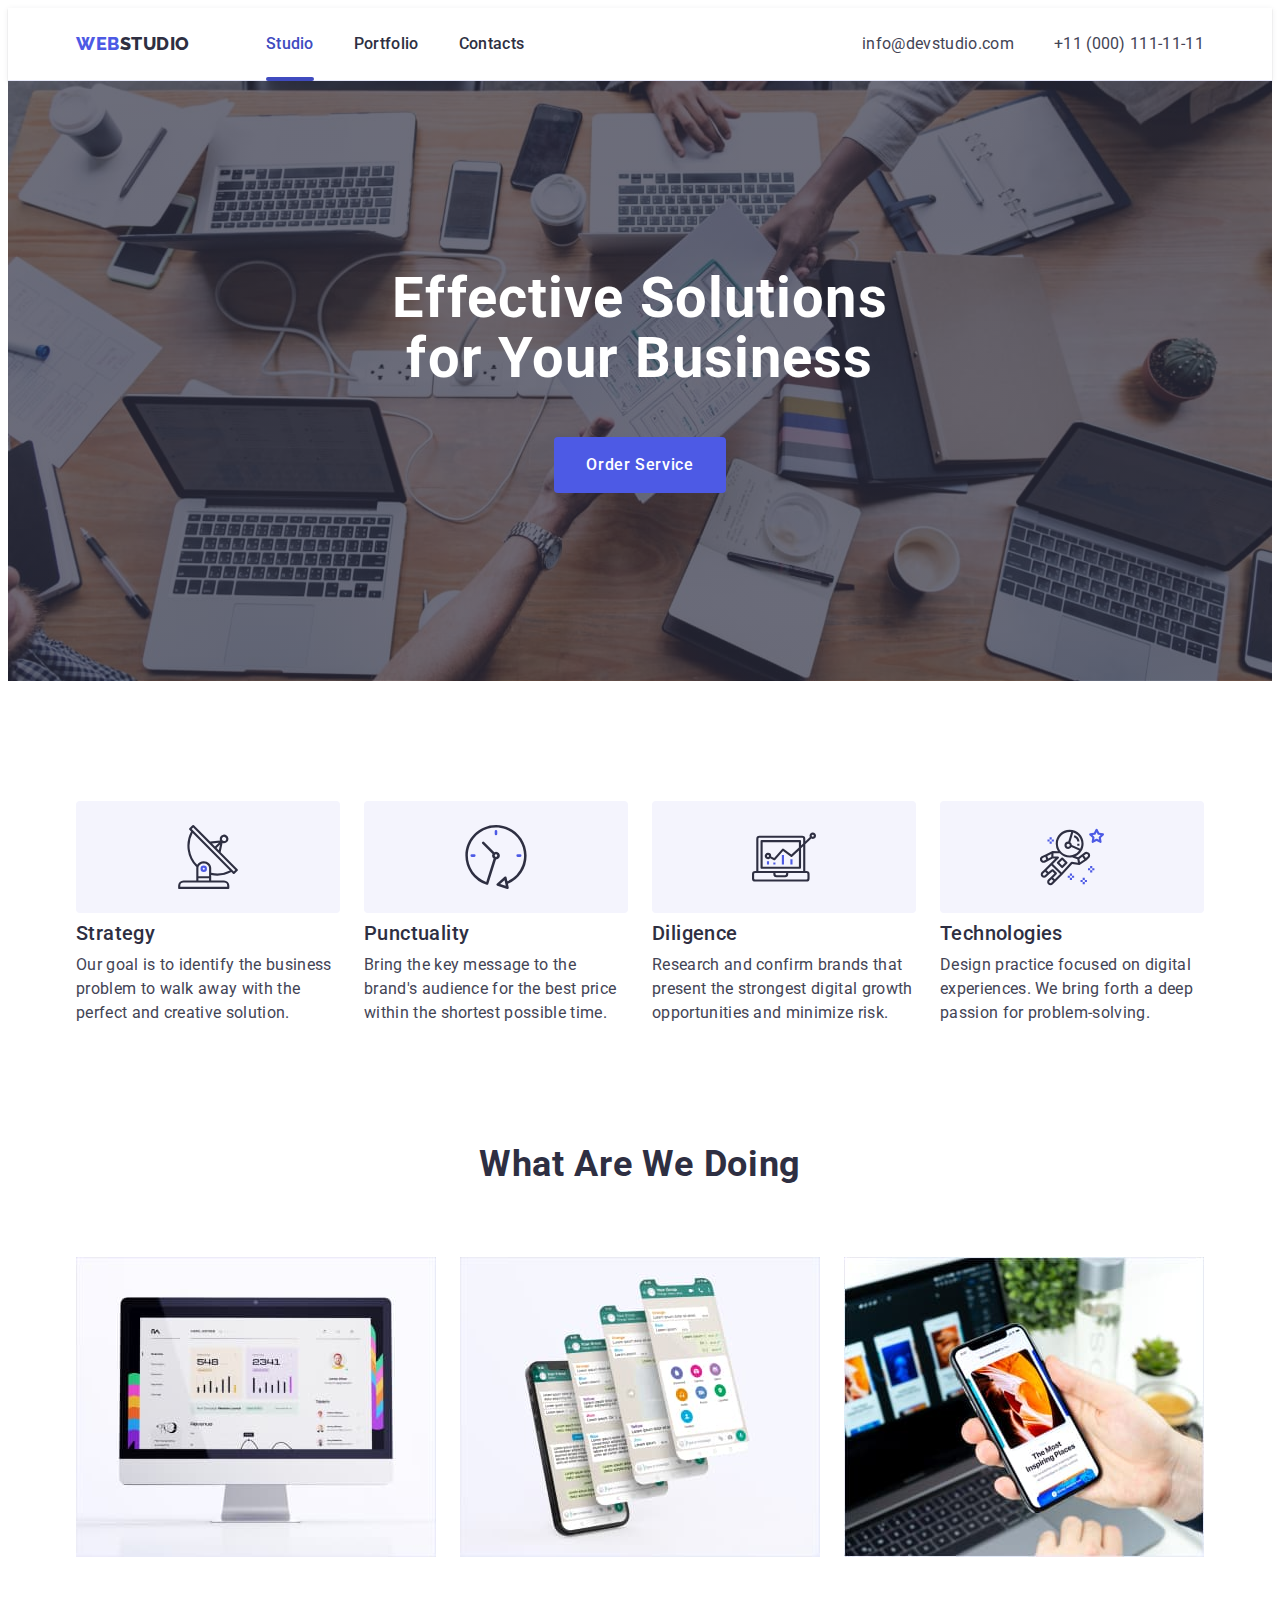
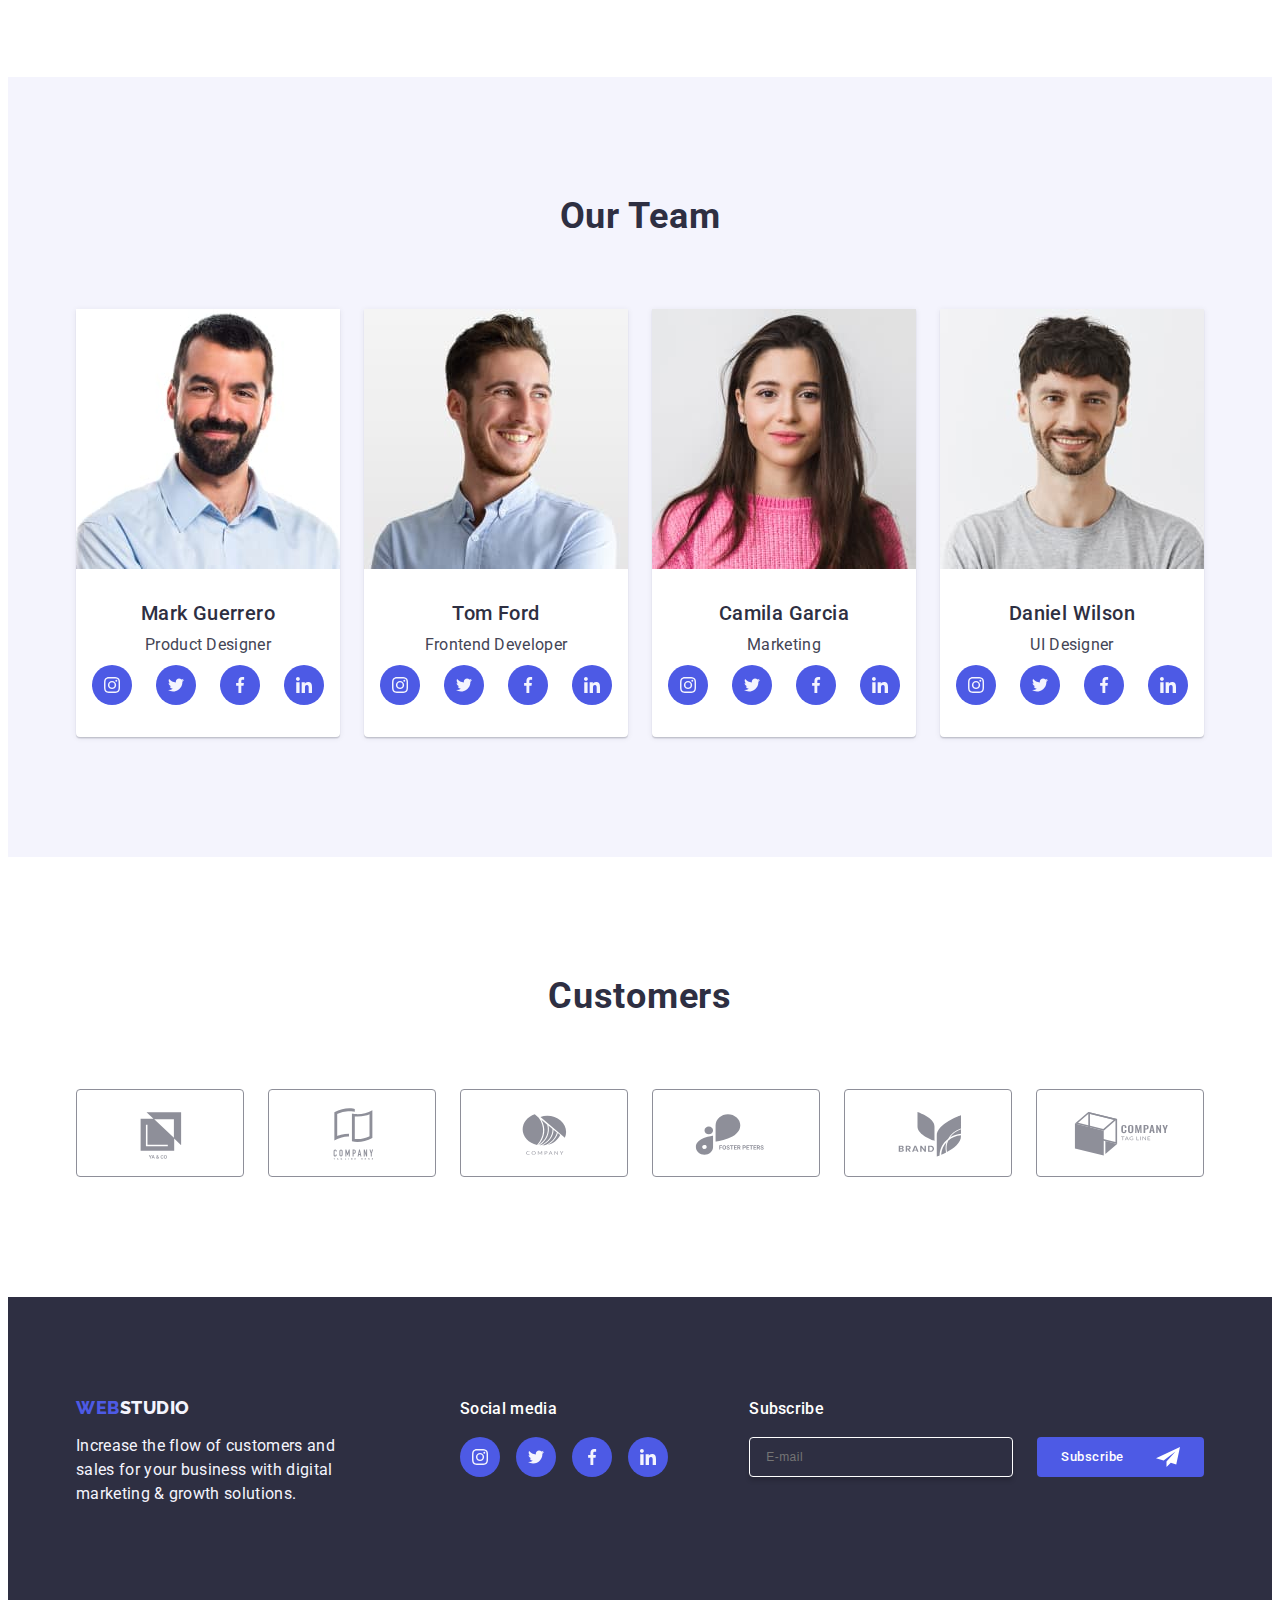
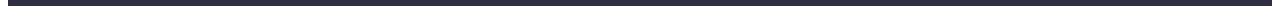
==== commit bd0eb6f6: "updated" ====
--- a/index.html
+++ b/index.html
@@ -540,7 +540,9 @@
                 class="modal-form-input"
                 type="text"
                 name="user-name"
+                id="user-name"
                 placeholder=""
+                required
               />
               <svg class="modal-form-icon" width="18" height="24">
                 <use href="./images/icons.svg#icon-name"></use>
@@ -555,6 +557,7 @@
                 class="modal-form-input"
                 type="tel"
                 name="user-tel"
+                id="user-tel"
                 placeholder=""
               />
               <svg class="modal-form-icon" width="18" height="24">
@@ -598,17 +601,14 @@
               value="true"
             />
             <label for="user-privacy" class="modal-form-agr">
-              <span class="modal-form-descr">
-                <svg
-                  class="modal-form-checkbox-icon"
-                  width="10"
-                  height="8"
-                ></svg>
+              <span class="modal-checkbox-span">
+                <svg class="modal-form-checkbox-icon" width="10" height="8">
+                  <use xlink:href="./images/icons.svg#icon-vector"></use>
+                </svg>
               </span>
               I accept the terms and conditions of the Privacy Policy
-              <use href=""></use>
               <a
-                href="./images/icons.svg#icon-checkbox"
+                href=""
                 class="privacy-policy-link"
                 target="_blank"
                 rel="noopener noreferrer"
--- a/css/styles.css
+++ b/css/styles.css
@@ -868,35 +868,36 @@
     line-height: 1.17;
     letter-spacing: 0.04em;
     margin-bottom: 4px;
-}
-
-.modal-form-field {}
+    display: block;
+}
+
+.modal-form-field {
+    position: relative;
+    font-size: 18px;
+}
 
 .modal-form-input {
     width: 100%;
     height: 40px;
-    border: 1px solid rgba(46, 47, 66, 0.4);
+    border: 1px solid rgba(46, 47, 66, 0.40);
     border-radius: 4px;
+    padding-left: 38px;
     background-color: transparent;
-
-    padding-left: 38px;
     outline: transparent;
     transition: border-color 250ms cubic-bezier(0.4, 0, 0.2, 1);
+    color: var(--navyblue);
+    font-size: 12px;
+    line-height: 1.16;
+    letter-spacing: 0.04em;
+
+}
+
+.modal-form-input:hover,
+.modal-form-input:focus {
     border-color: var(--iris);
 }
 
 
-.modal-form-icon {
-    position: absolute;
-    left: 16px;
-    top: 50%;
-    transform: translateY(-50%);
-    transition: fill 250ms cubic-bezier(0.4, 0, 0.2, 1);
-    fill: var(--navyblue);
-    width: 18px;
-    height: 24px;
-
-}
 
 .modal-form-comment {
     width: 100%;
@@ -913,11 +914,13 @@
     resize: none;
     transition: border-color 250ms cubic-bezier(0.4, 0, 0.2, 1);
     border-color: var(--iris);
+    border: 1px solid rgba(46, 47, 66, 0.4);
 }
 
 .modal-form-checkbox {
     margin-bottom: 24px;
 }
+
 
 
 .modal-form-agr {
@@ -925,12 +928,12 @@
     font-size: 12px;
     line-height: 1.17;
     letter-spacing: 0.04em;
-    color: var(--light-slate):
+    color: var(--light-slate);
 }
 
 .checkbox {}
 
-.modal-form-descr {
+.modal-checkbox-span {
     width: 16px;
     height: 16px;
     border: 1px solid rgba(46, 47, 66, 0.4);
@@ -944,6 +947,21 @@
 
 }
 
+.modal-form-icon {
+    width: 18px;
+    height: 24px;
+    position: absolute;
+    transition: fill 250ms cubic-bezier(0.4, 0, 0.2, 1);
+    left: 16px;
+    top: 50%;
+    transform: translateY(-50%);
+    fill: var(--navyblue);
+}
+
+.modal-form-input:focus+.modal-form-icon {
+    fill: var(--iris);
+}
+
 .modal-form-checkbox-icon {}
 
 
@@ -983,11 +1001,14 @@
     box-shadow: 0px 4px 4px 0px rgba(0, 0, 0, 0.15);
     border-radius: 4px;
     color: #ffffff;
-
-}
-
-
-.subscribe-block {}
+    font-size: 12px;
+
+}
+
+
+.subscribe-block {
+    margin-left: auto;
+}
 
 .subscribe-text {
     color: var(--white);
@@ -995,7 +1016,7 @@
     font-weight: 500;
     line-height: 1.5;
     letter-spacing: 0.02em;
-    margin: 0 0 16px 80px;
+    margin: 0 0 16px;
     width: 75px;
     height: 24px;
 }
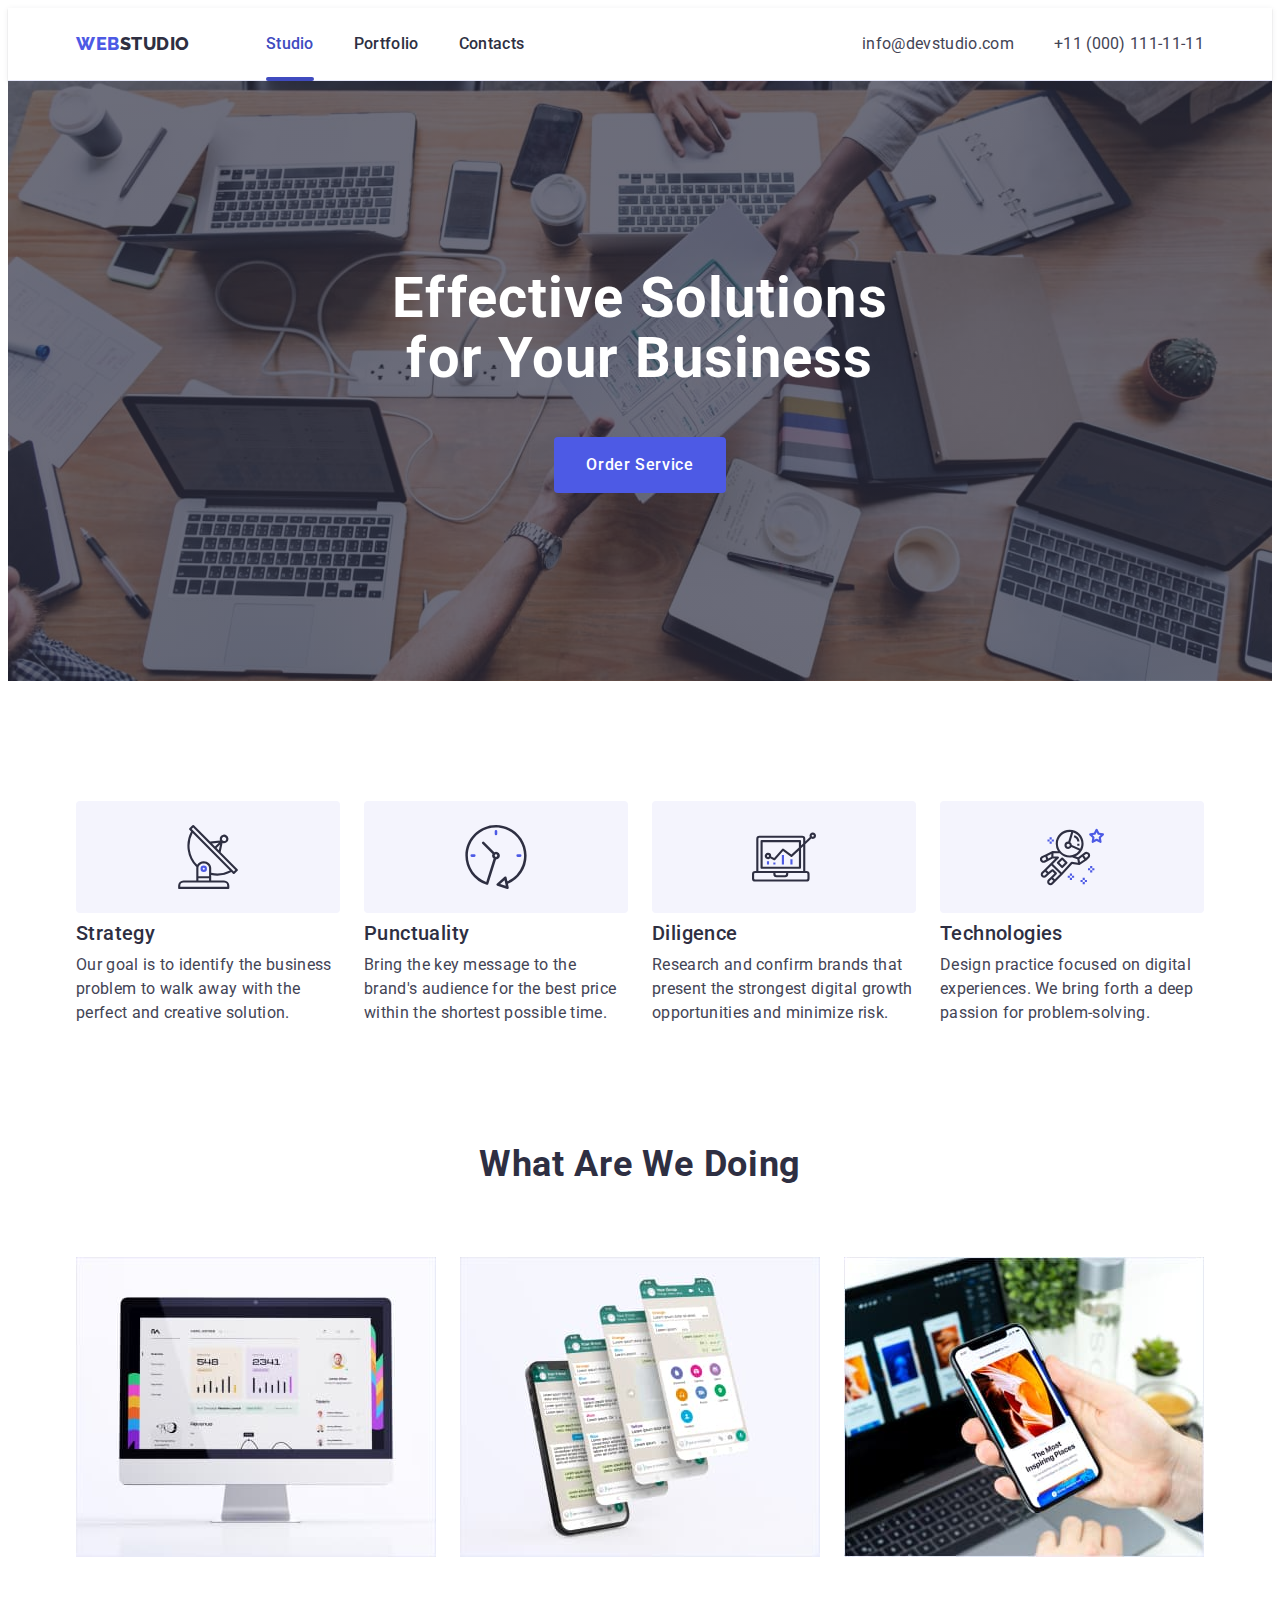
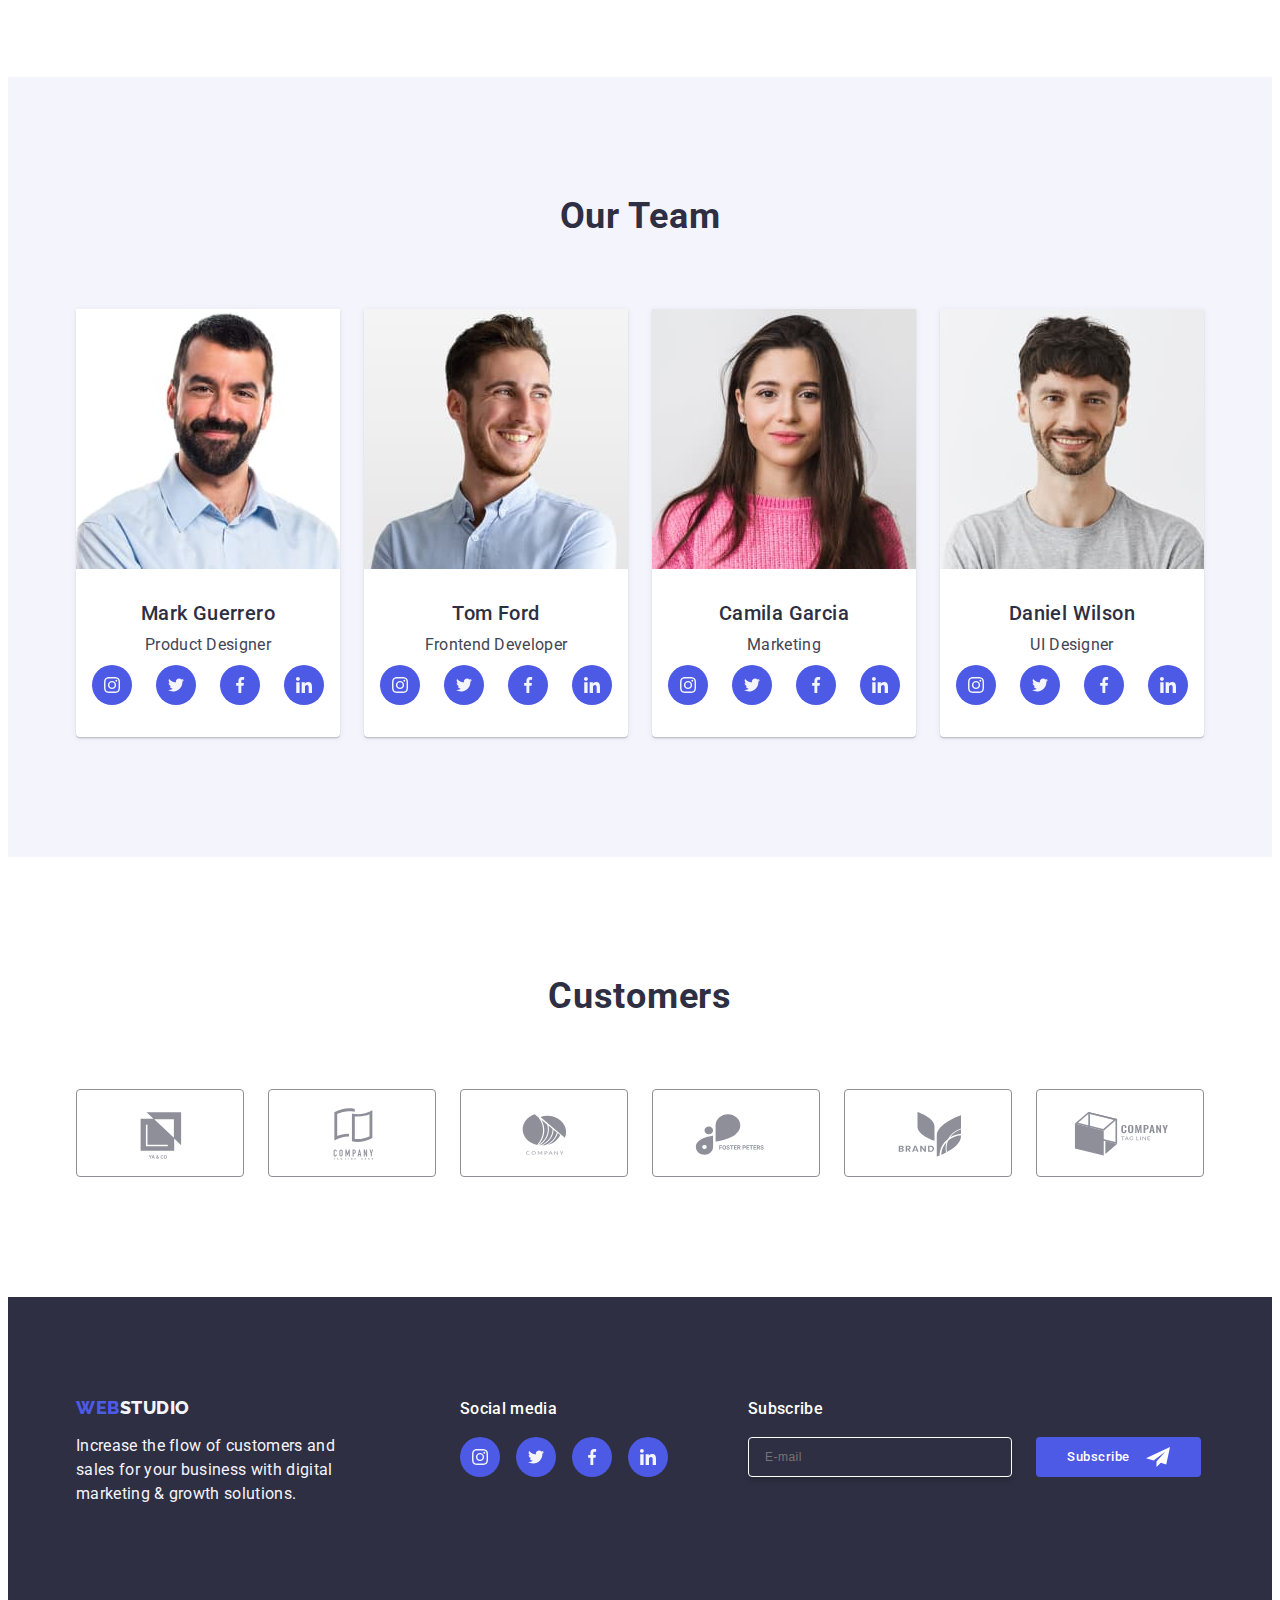
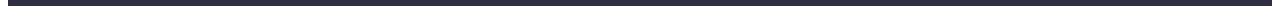
==== commit c003bc8e: "corrected margin" ====
--- a/index.html
+++ b/index.html
@@ -603,12 +603,12 @@
             <label for="user-privacy" class="modal-form-agr">
               <span class="modal-checkbox-span">
                 <svg class="modal-form-checkbox-icon" width="10" height="8">
-                  <use xlink:href="./images/icons.svg#icon-vector"></use>
+                  <use href="./images/icons.svg#icon-vector"></use>
                 </svg>
               </span>
-              I accept the terms and conditions of the Privacy Policy
+              I accept the terms and conditions of the
               <a
-                href=""
+                href=" "
                 class="privacy-policy-link"
                 target="_blank"
                 rel="noopener noreferrer"
--- a/css/styles.css
+++ b/css/styles.css
@@ -177,7 +177,6 @@
 
 .footer-logo {
     margin-bottom: 16px;
-    /* display: inline-block; */
     color: var(--iris);
     font-weight: 800;
     line-height: 1.17;
@@ -186,7 +185,7 @@
     font-family: "Raleway", sans-serif;
     font-size: 18px;
     display: flex;
-    margin-right: 76px;
+
     align-items: center;
 }
 
@@ -896,6 +895,7 @@
 .modal-form-input:focus {
     border-color: var(--iris);
 }
+
 
 
 
@@ -917,6 +917,10 @@
     border: 1px solid rgba(46, 47, 66, 0.4);
 }
 
+.modal-form-comment:focus {
+    border-color: var(--iris);
+}
+
 .modal-form-checkbox {
     margin-bottom: 24px;
 }
@@ -931,7 +935,10 @@
     color: var(--light-slate);
 }
 
-.checkbox {}
+.checkbox {
+
+    border: 1px solid rgba(46, 47, 66, 0.4);
+}
 
 .modal-checkbox-span {
     width: 16px;
@@ -965,7 +972,7 @@
 .modal-form-checkbox-icon {}
 
 
-.checkbox:checked+.modal-form-agr>.modal-form-descr {
+.checkbox:checked+.modal-form-agr>.modal-checkbox-span {
     background-color: var(--ocean);
     border: none;
     fill: var(--cloud);
@@ -1006,9 +1013,7 @@
 }
 
 
-.subscribe-block {
-    margin-left: auto;
-}
+.subscribe-block {}
 
 .subscribe-text {
     color: var(--white);
@@ -1029,7 +1034,6 @@
     justify-content: center;
     align-items: center;
     gap: 16px;
-    /* margin-left: 16px; */
     border-radius: 4px;
     background: var(--iris, #4D5AE5);
     color: var(--white);
@@ -1040,9 +1044,14 @@
 
 }
 
+.subscribe-button:hover,
+.subscribe-button:focus {
+    background: var(--ocean);
+}
+
 .subscribe-icon {
     fill: var(--white);
     width: 24px;
     height: 24px;
-    margin-left: 16px;
+
 }